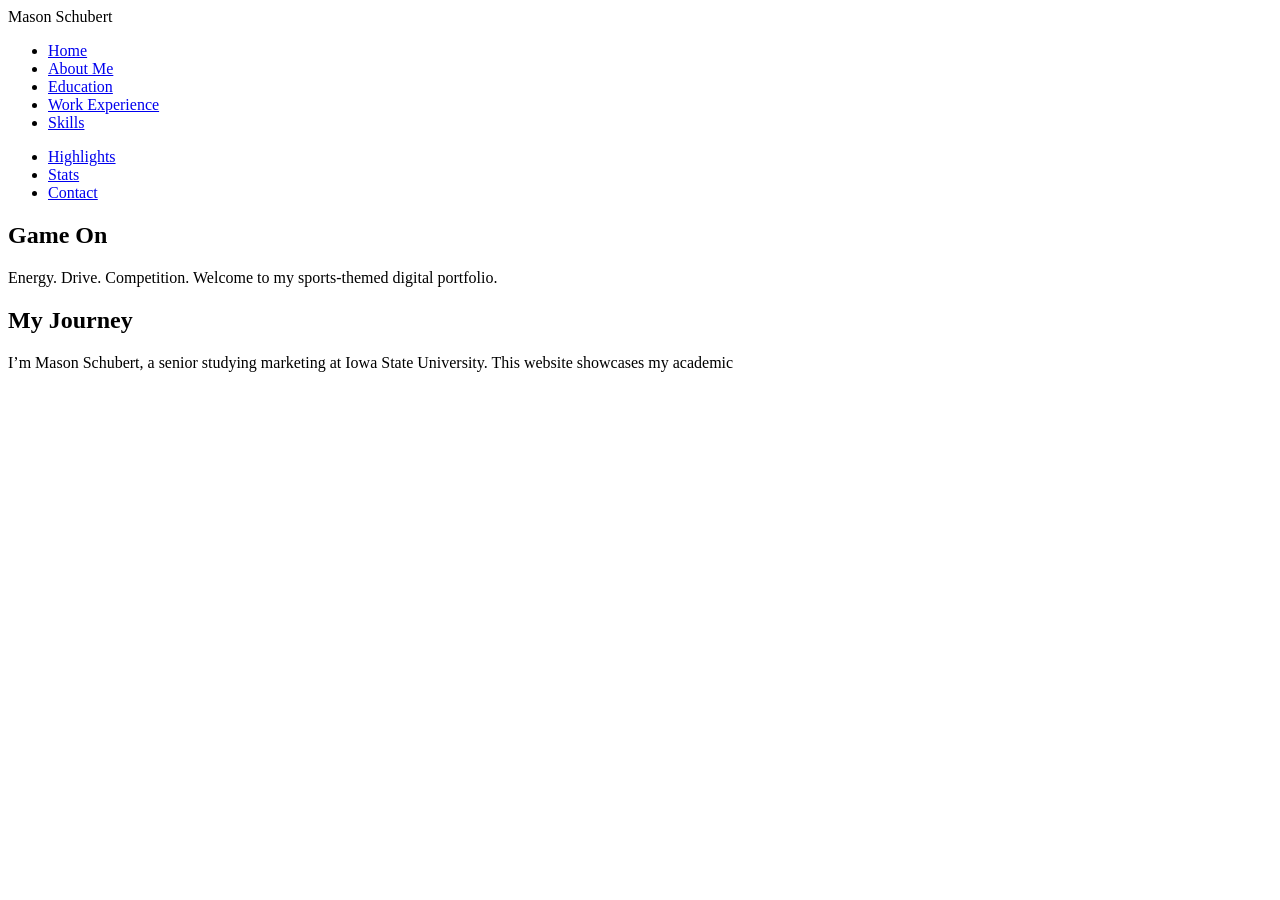
==== index.html @ ecafb30e "Refactor comments and clean up main content Updated comments for clarity and removed redundant secti" ====
<!DOCTYPE html>
<html lang="en">
<head>
  <meta charset="UTF-8" />
  <title>Mason Schubert | Homepage</title>
  <meta name="viewport" content="width=device-width, initial-scale=1.0" />
  <link rel="stylesheet" href="styles.css">
</head>

<body class="sports-theme">

  <!-- LOGO AREA -->
  <header class="logo-header">
    <div class="logo-text">Mason Schubert</div>
  </header>

  <!-- PRIMARY NAVIGATION -->
  <nav class="primary-nav">
    <ul>
      <li><a href="index.html">Home</a></li>
      <li><a href="about.html">About Me</a></li>
      <li><a href="education.html">Education</a></li>
      <li><a href="work.html">Work Experience</a></li>
      <li><a href="skills.html">Skills</a></li>
    </ul>
  </nav>

  <!-- SECONDARY NAVIGATION -->
  <nav class="secondary-nav">
    <ul>
      <li><a href="#">Highlights</a></li>
      <li><a href="#">Stats</a></li>
      <li><a href="#">Contact</a></li>
    </ul>
  </nav>

  <!-- HERO IMAGE -->
  <section class="hero-area">
    <div class="hero-overlay">
      <h1>Game On</h1>
      <p>Energy. Drive. Competition. Welcome to my sports‑themed digital portfolio.</p>
    </div>
  </section>

  <!-- MAIN PAGE LAYOUT -->
  <div class="page-layout">

    <!-- MAIN CONTENT -->
    <main class="main-content">
      <h2>My Journey</h2>

      <p>
        I’m Mason Schubert, a senior studying marketing at Iowa State University. This website
        showcases my academic
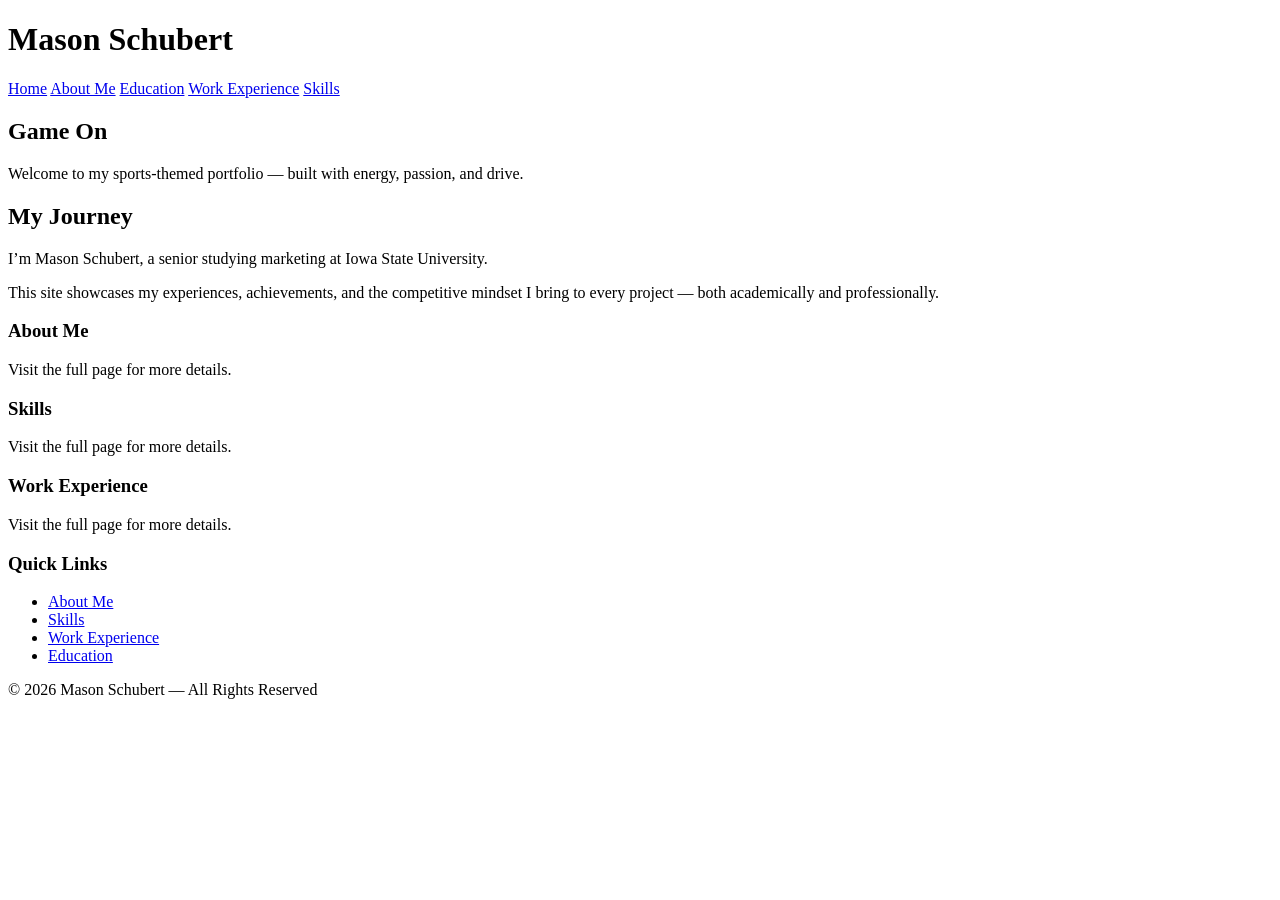
==== commit 1f41c6f0: "Refactor HTML structure and update content" ====
--- a/index.html
+++ b/index.html
@@ -9,46 +9,63 @@
 
 <body class="sports-theme">
 
-  <!-- LOGO AREA -->
+  <!-- HEADER -->
   <header class="logo-header">
-    <div class="logo-text">Mason Schubert</div>
+    <h1 class="logo-text">Mason Schubert</h1>
   </header>
 
-  <!-- PRIMARY NAVIGATION -->
+  <!-- NAVIGATION -->
   <nav class="primary-nav">
-    <ul>
-      <li><a href="index.html">Home</a></li>
-      <li><a href="about.html">About Me</a></li>
-      <li><a href="education.html">Education</a></li>
-      <li><a href="work.html">Work Experience</a></li>
-      <li><a href="skills.html">Skills</a></li>
-    </ul>
+    <a href="index.html">Home</a>
+    <a href="about.html">About Me</a>
+    <a href="education.html">Education</a>
+    <a href="work.html">Work Experience</a>
+    <a href="skills.html">Skills</a>
   </nav>
 
-  <!-- SECONDARY NAVIGATION -->
-  <nav class="secondary-nav">
-    <ul>
-      <li><a href="#">Highlights</a></li>
-      <li><a href="#">Stats</a></li>
-      <li><a href="#">Contact</a></li>
-    </ul>
-  </nav>
-
-  <!-- HERO IMAGE -->
+  <!-- HERO -->
   <section class="hero-area">
     <div class="hero-overlay">
-      <h1>Game On</h1>
-      <p>Energy. Drive. Competition. Welcome to my sports‑themed digital portfolio.</p>
+      <h2>Game On</h2>
+      <p>Welcome to my sports‑themed portfolio — built with energy, passion, and drive.</p>
     </div>
   </section>
 
-  <!-- MAIN PAGE LAYOUT -->
-  <div class="page-layout">
+  <!-- MAIN CONTENT -->
+  <main class="main-content">
+    <h2>My Journey</h2>
+    <p>I’m Mason Schubert, a senior studying marketing at Iowa State University.</p>
+    <p>This site showcases my experiences, achievements, and the competitive mindset I bring to every project — both academically and professionally.</p>
 
-    <!-- MAIN CONTENT -->
-    <main class="main-content">
-      <h2>My Journey</h2>
+    <h3>About Me</h3>
+    <p>Visit the full page for more details.</p>
 
-      <p>
-        I’m Mason Schubert, a senior studying marketing at Iowa State University. This website
-        showcases my academic
+    <h3>Skills</h3>
+    <p>Visit the full page for more details.</p>
+
+    <h3>Work Experience</h3>
+    <p>Visit the full page for more details.</p>
+  </main>
+
+  <!-- QUICK LINKS -->
+  <aside class="quick-links">
+    <h3>Quick Links</h3>
+    <ul>
+      <li><a href="about.html">About Me</a></li>
+      <li><a href="skills.html">Skills</a></li>
+      <li><a href="work.html">Work Experience</a></li>
+      <li><a href="education.html">Education</a></li>
+    </ul>
+  </aside>
+
+  <!-- FOOTER -->
+  <footer class="site-footer">
+    <p>&copy; <span id="year"></span> Mason Schubert — All Rights Reserved</p>
+  </footer>
+
+  <script>
+    document.getElementById("year").textContent = new Date().getFullYear();
+  </script>
+
+</body>
+</html>
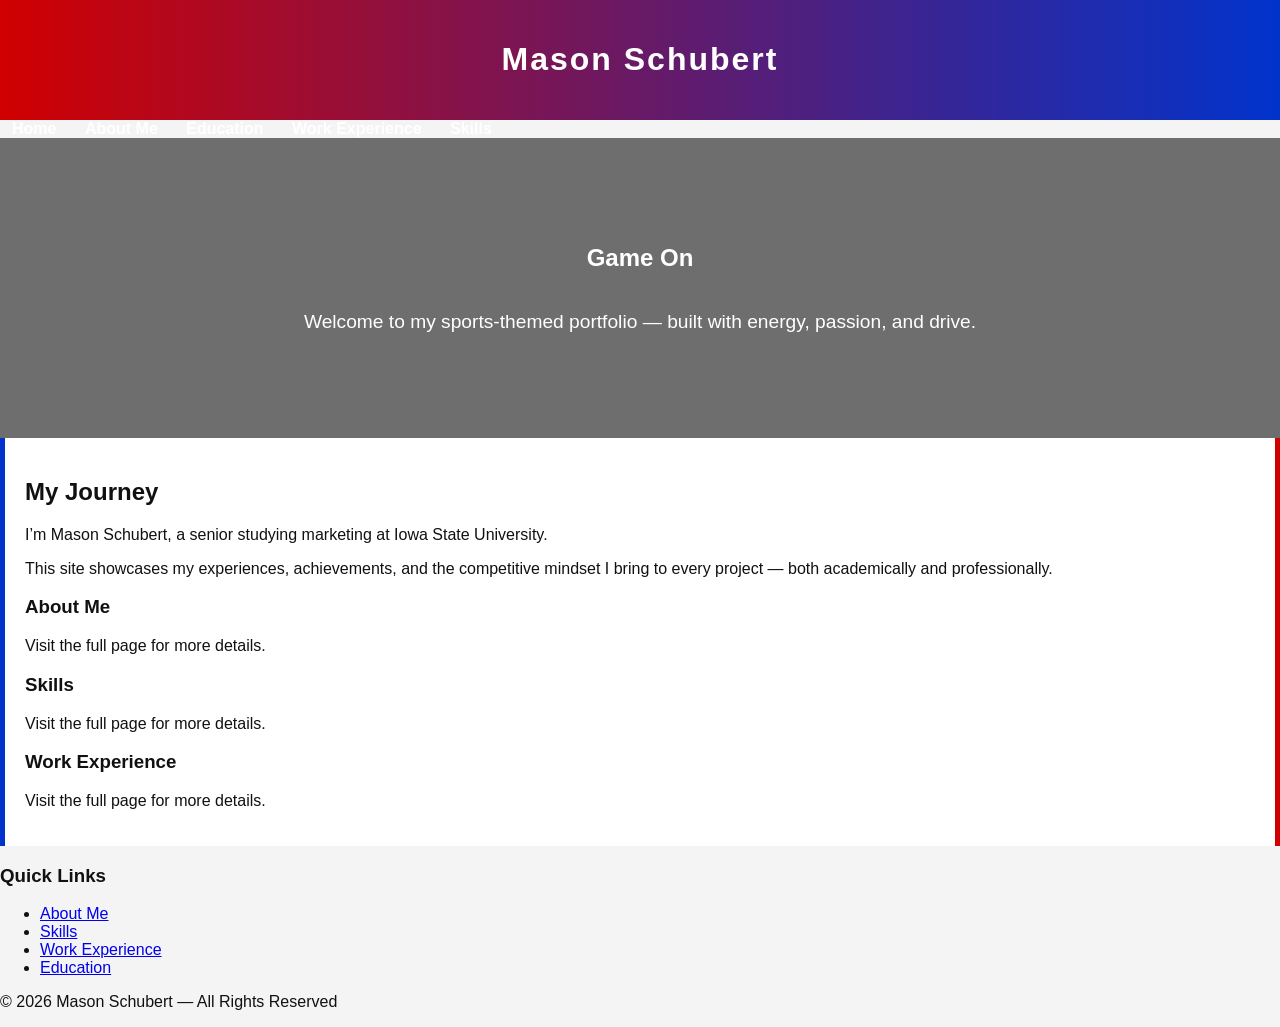
==== commit 8cafd8f1: "Rename stylesheet link from styles.css to style.css" ====
--- a/index.html
+++ b/index.html
@@ -4,7 +4,7 @@
   <meta charset="UTF-8" />
   <title>Mason Schubert | Homepage</title>
   <meta name="viewport" content="width=device-width, initial-scale=1.0" />
-  <link rel="stylesheet" href="styles.css">
+  <link rel="stylesheet" href="style.css">
 </head>
 
 <body class="sports-theme">
--- a/style.css
+++ b/style.css
@@ -0,0 +1,120 @@
+/* GLOBAL SPORTS THEME */
+body.sports-theme {
+  margin: 0;
+  font-family: Arial, sans-serif;
+  background: #f4f4f4;
+  color: #111;
+}
+
+/* LOGO */
+.logo-header {
+  background: linear-gradient(90deg, #d00000, #0033cc);
+  padding: 20px;
+  text-align: center;
+}
+
+.logo-text {
+  font-size: 2rem;
+  font-weight: bold;
+  color: white;
+  letter-spacing: 2px;
+}
+
+/* PRIMARY NAV */
+.primary-nav ul {
+  list-style: none;
+  margin: 0;
+  padding: 10px;
+  background: #0033cc;
+  display: flex;
+  justify-content: center;
+  gap: 30px;
+}
+
+.primary-nav a {
+  color: white;
+  text-decoration: none;
+  font-weight: bold;
+  padding: 8px 12px;
+}
+
+.primary-nav a:hover {
+  background: #d00000;
+  border-radius: 4px;
+}
+
+/* SECONDARY NAV */
+.secondary-nav ul {
+  list-style: none;
+  margin: 0;
+  padding: 8px;
+  background: #d00000;
+  display: flex;
+  justify-content: center;
+  gap: 20px;
+}
+
+.secondary-nav a {
+  color: white;
+  text-decoration: none;
+  font-weight: bold;
+}
+
+/* HERO AREA */
+.hero-area {
+  background: url('https://images.unsplash.com/photo-1521412644187-c49fa049e84d') center/cover no-repeat;
+  height: 300px;
+  position: relative;
+}
+
+.hero-overlay {
+  background: rgba(0, 0, 0, 0.55);
+  height: 100%;
+  color: white;
+  display: flex;
+  flex-direction: column;
+  justify-content: center;
+  text-align: center;
+}
+
+.hero-overlay h1 {
+  font-size: 3rem;
+  margin: 0;
+}
+
+.hero-overlay p {
+  font-size: 1.2rem;
+}
+
+/* PAGE LAYOUT */
+.page-layout {
+  display: flex;
+  padding: 20px;
+  gap: 20px;
+}
+
+/* MAIN CONTENT */
+.main-content {
+  flex: 3;
+  background: white;
+  padding: 20px;
+  border-left: 5px solid #0033cc;
+  border-right: 5px solid #d00000;
+}
+
+/* SECTION CARDS */
+.section-card {
+  background: #f8f8f8;
+  padding: 15px;
+  border-left: 5px solid #0033cc;
+  margin-bottom: 20px;
+}
+
+.section-btn {
+  display: inline-block;
+  margin-top: 10px;
+  padding: 8px 12px;
+  background: #0033cc;
+  color: white;
+  text-decoration: none;
+  border
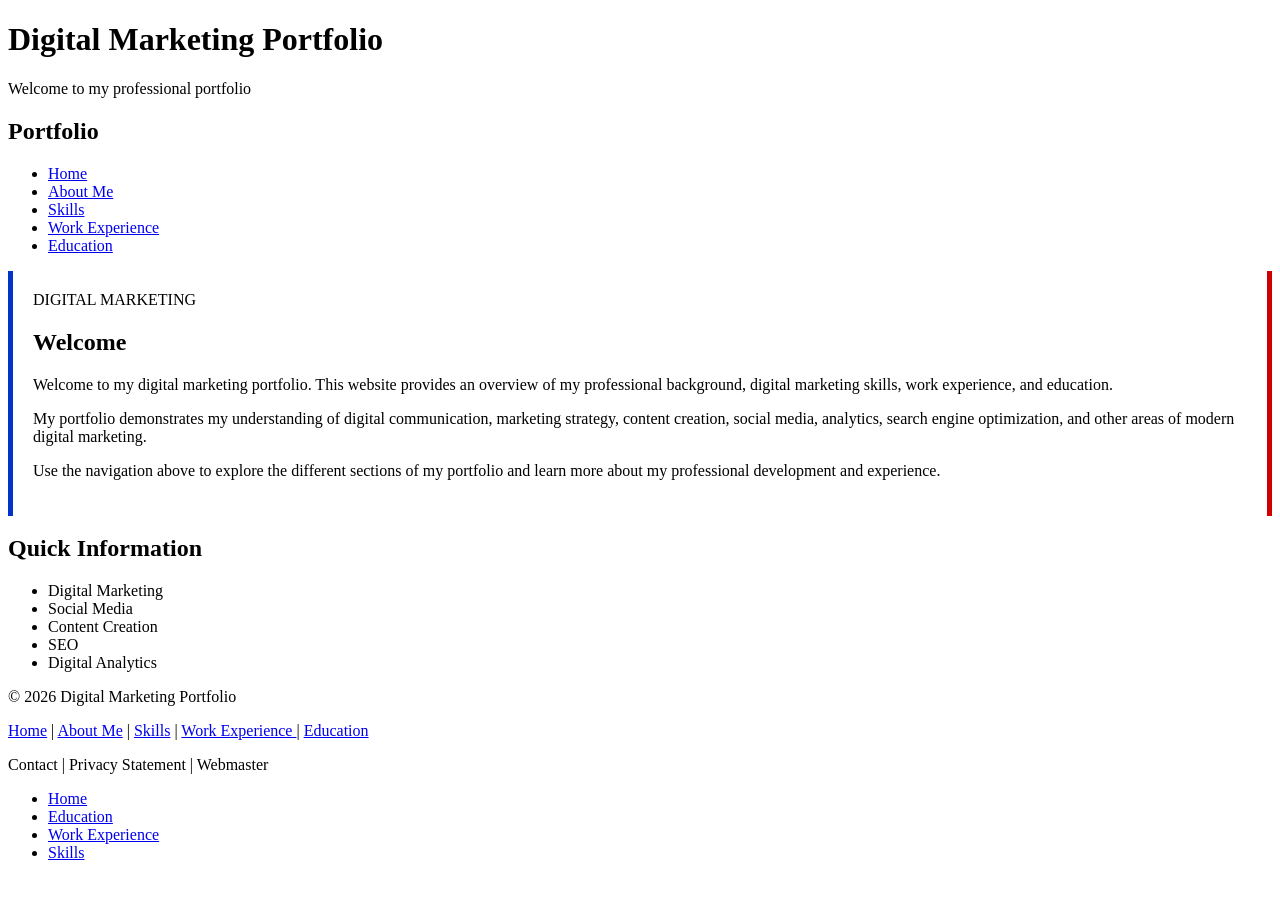
==== commit dbc74c0b: "Revise index.html for digital marketing portfolio" ====
--- a/index.html
+++ b/index.html
@@ -1,71 +1,212 @@
 <!DOCTYPE html>
 <html lang="en">
+
 <head>
-  <meta charset="UTF-8" />
-  <title>Mason Schubert | Homepage</title>
-  <meta name="viewport" content="width=device-width, initial-scale=1.0" />
-  <link rel="stylesheet" href="style.css">
+    <meta charset="UTF-8">
+
+    <meta
+        name="viewport"
+        content="width=device-width, initial-scale=1.0"
+    >
+
+    <title>Home | Digital Marketing Portfolio</title>
+
+    <link
+        rel="stylesheet"
+        href="style.css"
+    >
 </head>
 
-<body class="sports-theme">
-
-  <!-- HEADER -->
-  <header class="logo-header">
-    <h1 class="logo-text">Mason Schubert</h1>
-  </header>
-
-  <!-- NAVIGATION -->
-  <nav class="primary-nav">
-    <a href="index.html">Home</a>
-    <a href="about.html">About Me</a>
-    <a href="education.html">Education</a>
-    <a href="work.html">Work Experience</a>
-    <a href="skills.html">Skills</a>
-  </nav>
-
-  <!-- HERO -->
-  <section class="hero-area">
-    <div class="hero-overlay">
-      <h2>Game On</h2>
-      <p>Welcome to my sports‑themed portfolio — built with energy, passion, and drive.</p>
+<body>
+
+    <div class="site-shell">
+
+        <!-- ================= HEADER ================= -->
+
+        <header class="site-header">
+
+            <!-- Logo -->
+            <div class="logo-area">
+                <div
+                    class="digital-marketing-graphic"
+                    aria-label="Digital marketing graphic"
+                ></div>
+            </div>
+
+
+            <!-- Header information + navigation -->
+            <div class="header-main">
+
+                <div class="site-intro">
+
+                    <div>
+                        <h1>Digital Marketing Portfolio</h1>
+
+                        <p>
+                            Welcome to my professional portfolio
+                        </p>
+                    </div>
+
+                </div>
+
+
+                <!-- Navigation is generated by navigation.js -->
+                <nav
+                    class="primary-navigation"
+                    data-site-nav
+                    aria-label="Main navigation"
+                ></nav>
+
+            </div>
+
+        </header>
+
+
+        <!-- ================= PAGE CONTENT ================= -->
+
+        <div class="page-grid">
+
+
+            <!-- LEFT COLUMN -->
+
+            <aside class="side-navigation">
+
+                <h2>Portfolio</h2>
+
+                <ul>
+                    <li>
+                        <a href="index.html">Home</a>
+                    </li>
+
+                    <li>
+                        <a href="about.html">About Me</a>
+                    </li>
+
+                    <li>
+                        <a href="skills.html">Skills</a>
+                    </li>
+
+                    <li>
+                        <a href="work-experience.html">
+                            Work Experience
+                        </a>
+                    </li>
+
+                    <li>
+                        <a href="education.html">
+                            Education
+                        </a>
+                    </li>
+                </ul>
+
+            </aside>
+
+
+            <!-- ================= MAIN CONTENT ================= -->
+
+            <main class="main-content">
+
+                <!-- Hero image area -->
+
+                <section class="hero-image">
+
+                    <span>
+                        DIGITAL MARKETING
+                    </span>
+
+                </section>
+
+
+                <!-- Main content -->
+
+                <section class="content-section">
+
+                    <h2>Welcome</h2>
+
+                    <p>
+                        Welcome to my digital marketing portfolio.
+                        This website provides an overview of my
+                        professional background, digital marketing
+                        skills, work experience, and education.
+                    </p>
+
+                    <p>
+                        My portfolio demonstrates my understanding
+                        of digital communication, marketing strategy,
+                        content creation, social media, analytics,
+                        search engine optimization, and other areas
+                        of modern digital marketing.
+                    </p>
+
+                    <p>
+                        Use the navigation above to explore the
+                        different sections of my portfolio and learn
+                        more about my professional development and
+                        experience.
+                    </p>
+
+                </section>
+
+            </main>
+
+
+            <!-- ================= RIGHT COLUMN ================= -->
+
+            <aside class="sticky-content">
+
+                <div class="sticky-card">
+
+                    <h2>Quick Information</h2>
+
+                    <ul>
+                        <li>Digital Marketing</li>
+                        <li>Social Media</li>
+                        <li>Content Creation</li>
+                        <li>SEO</li>
+                        <li>Digital Analytics</li>
+                    </ul>
+
+                </div>
+
+            </aside>
+
+        </div>
+
+
+        <!-- ================= FOOTER ================= -->
+
+        <footer class="site-footer">
+
+            <p>
+                &copy; 2026 Digital Marketing Portfolio
+            </p>
+
+            <p>
+                <a href="index.html">Home</a> |
+                <a href="about.html">About Me</a> |
+                <a href="skills.html">Skills</a> |
+                <a href="work-experience.html">
+                    Work Experience
+                </a> |
+                <a href="education.html">
+                    Education
+                </a>
+            </p>
+
+            <p>
+                Contact |
+                Privacy Statement |
+                Webmaster
+            </p>
+
+        </footer>
+
     </div>
-  </section>
-
-  <!-- MAIN CONTENT -->
-  <main class="main-content">
-    <h2>My Journey</h2>
-    <p>I’m Mason Schubert, a senior studying marketing at Iowa State University.</p>
-    <p>This site showcases my experiences, achievements, and the competitive mindset I bring to every project — both academically and professionally.</p>
-
-    <h3>About Me</h3>
-    <p>Visit the full page for more details.</p>
-
-    <h3>Skills</h3>
-    <p>Visit the full page for more details.</p>
-
-    <h3>Work Experience</h3>
-    <p>Visit the full page for more details.</p>
-  </main>
-
-  <!-- QUICK LINKS -->
-  <aside class="quick-links">
-    <h3>Quick Links</h3>
-    <ul>
-      <li><a href="about.html">About Me</a></li>
-      <li><a href="skills.html">Skills</a></li>
-      <li><a href="work.html">Work Experience</a></li>
-      <li><a href="education.html">Education</a></li>
-    </ul>
-  </aside>
-
-  <!-- FOOTER -->
-  <footer class="site-footer">
-    <p>&copy; <span id="year"></span> Mason Schubert — All Rights Reserved</p>
-  </footer>
-
-  <script>
-    document.getElementById("year").textContent = new Date().getFullYear();
-  </script>
+
+
+    <!-- Shared navigation JavaScript -->
+    <script src="navigation.js"></script>
 
 </body>
+
 </html>
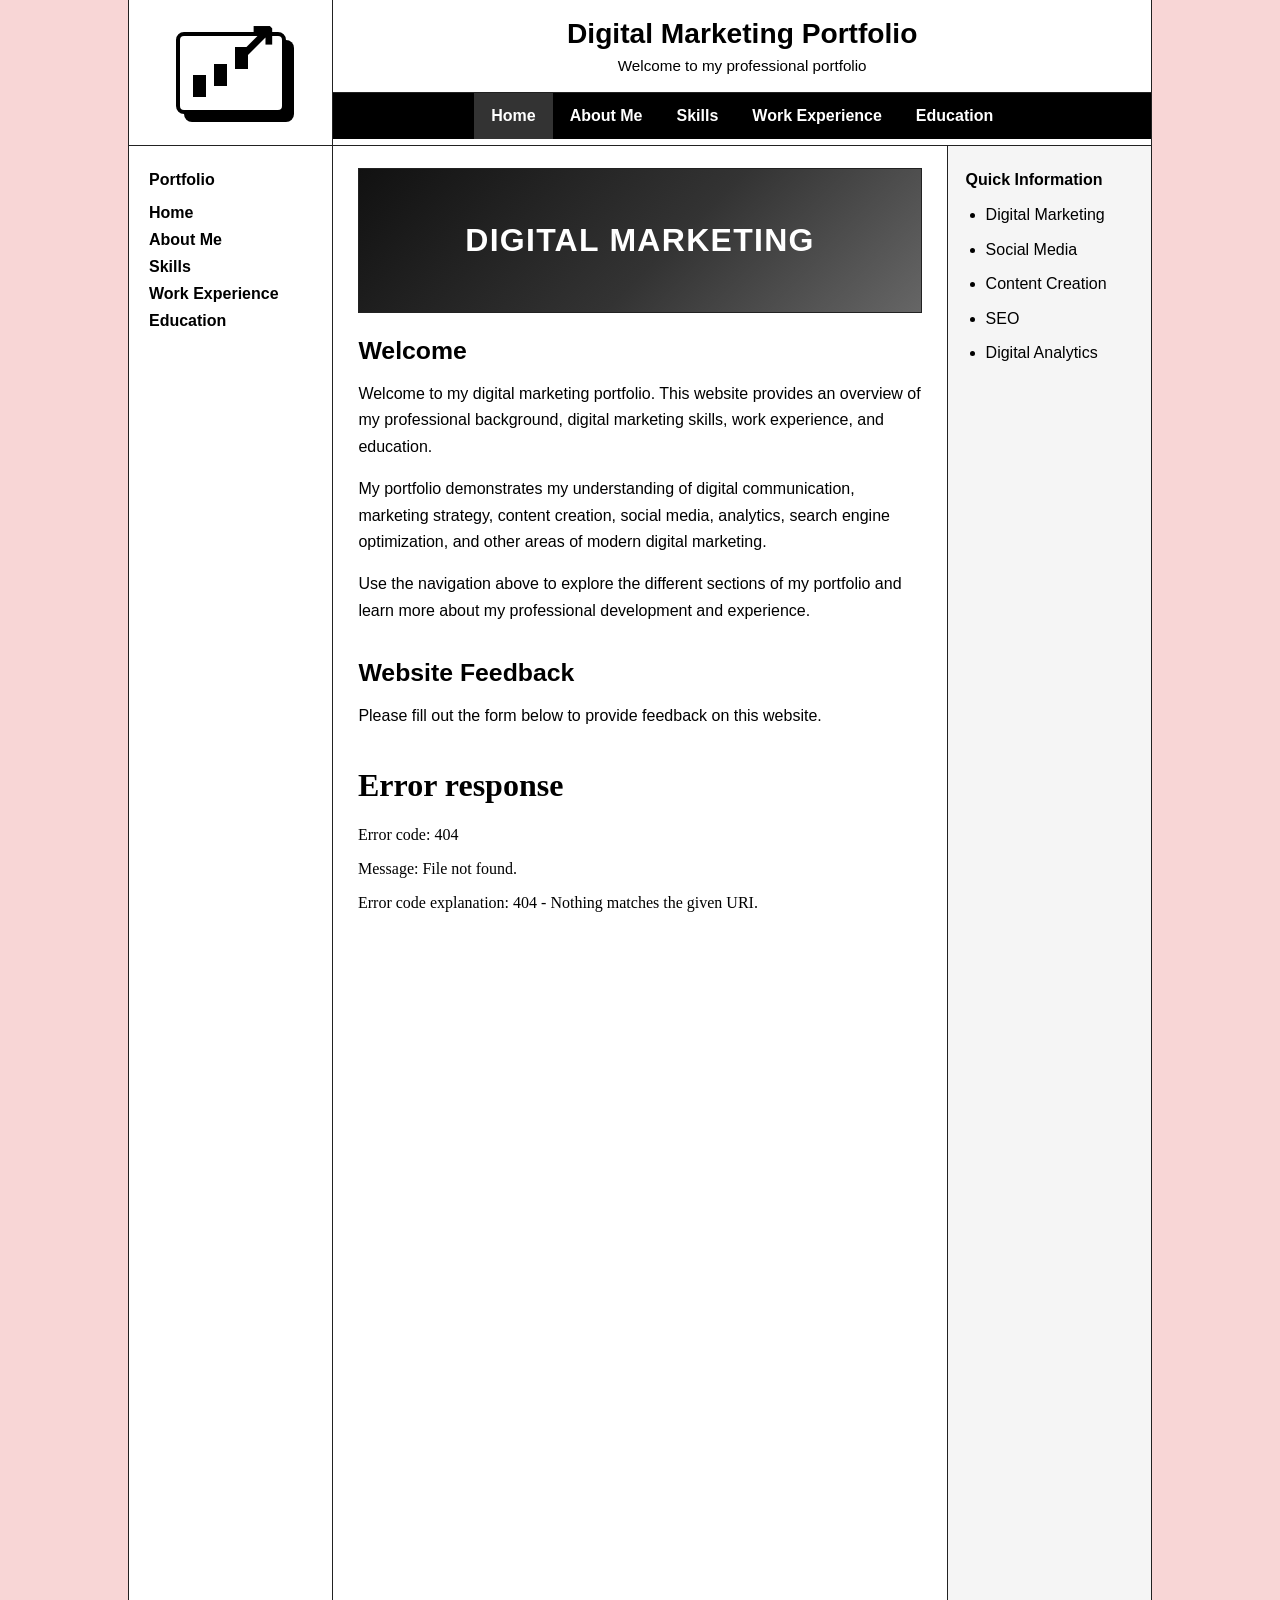
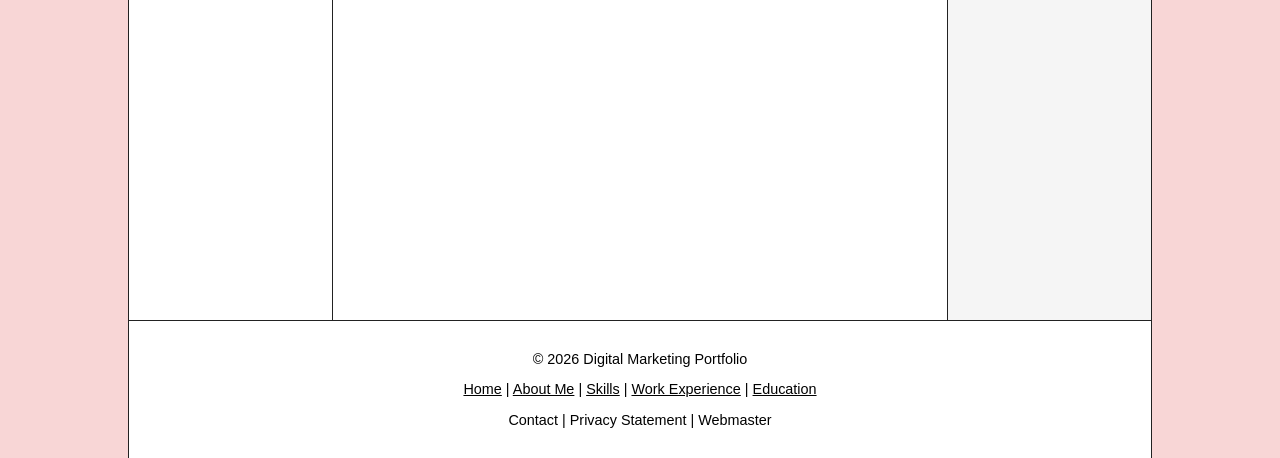
==== commit 8cc106c7: "Refactor HTML for improved readability" ====
--- a/index.html
+++ b/index.html
@@ -4,17 +4,12 @@
 <head>
     <meta charset="UTF-8">
 
-    <meta
-        name="viewport"
-        content="width=device-width, initial-scale=1.0"
-    >
+    <meta name="viewport"
+        content="width=device-width, initial-scale=1.0">
 
     <title>Home | Digital Marketing Portfolio</title>
 
-    <link
-        rel="stylesheet"
-        href="style.css"
-    >
+    <link rel="stylesheet" href="style.css">
 </head>
 
 <body>
@@ -27,35 +22,24 @@
 
             <!-- Logo -->
             <div class="logo-area">
-                <div
-                    class="digital-marketing-graphic"
-                    aria-label="Digital marketing graphic"
-                ></div>
+                <div class="digital-marketing-graphic"
+                    aria-label="Digital marketing graphic"></div>
             </div>
-
 
             <!-- Header information + navigation -->
             <div class="header-main">
 
                 <div class="site-intro">
-
                     <div>
                         <h1>Digital Marketing Portfolio</h1>
-
-                        <p>
-                            Welcome to my professional portfolio
-                        </p>
+                        <p>Welcome to my professional portfolio</p>
                     </div>
-
                 </div>
 
-
-                <!-- Navigation is generated by navigation.js -->
-                <nav
-                    class="primary-navigation"
+                <!-- Navigation generated by navigation.js -->
+                <nav class="primary-navigation"
                     data-site-nav
-                    aria-label="Main navigation"
-                ></nav>
+                    aria-label="Main navigation"></nav>
 
             </div>
 
@@ -66,37 +50,17 @@
 
         <div class="page-grid">
 
-
             <!-- LEFT COLUMN -->
-
             <aside class="side-navigation">
 
                 <h2>Portfolio</h2>
 
                 <ul>
-                    <li>
-                        <a href="index.html">Home</a>
-                    </li>
-
-                    <li>
-                        <a href="about.html">About Me</a>
-                    </li>
-
-                    <li>
-                        <a href="skills.html">Skills</a>
-                    </li>
-
-                    <li>
-                        <a href="work-experience.html">
-                            Work Experience
-                        </a>
-                    </li>
-
-                    <li>
-                        <a href="education.html">
-                            Education
-                        </a>
-                    </li>
+                    <li><a href="index.html">Home</a></li>
+                    <li><a href="about.html">About Me</a></li>
+                    <li><a href="skills.html">Skills</a></li>
+                    <li><a href="work-experience.html">Work Experience</a></li>
+                    <li><a href="education.html">Education</a></li>
                 </ul>
 
             </aside>
@@ -107,18 +71,11 @@
             <main class="main-content">
 
                 <!-- Hero image area -->
-
                 <section class="hero-image">
-
-                    <span>
-                        DIGITAL MARKETING
-                    </span>
-
+                    <span>DIGITAL MARKETING</span>
                 </section>
 
-
                 <!-- Main content -->
-
                 <section class="content-section">
 
                     <h2>Welcome</h2>
@@ -144,6 +101,27 @@
                         more about my professional development and
                         experience.
                     </p>
+
+                </section>
+
+
+                <!-- ================= GOOGLE FORM EMBED ================= -->
+
+                <section class="content-section">
+
+                    <h2>Website Feedback</h2>
+                    <p>Please fill out the form below to provide feedback on this website.</p>
+
+                    <div class="form-container">
+                        <iframe 
+                            src="YOUR_GOOGLE_FORM_EMBED_URL"
+                            width="100%"
+                            height="1100"
+                            frameborder="0"
+                            marginheight="0"
+                            marginwidth="0">
+                        </iframe>
+                    </div>
 
                 </section>
 
@@ -177,20 +155,14 @@
 
         <footer class="site-footer">
 
-            <p>
-                &copy; 2026 Digital Marketing Portfolio
-            </p>
+            <p>&copy; 2026 Digital Marketing Portfolio</p>
 
             <p>
                 <a href="index.html">Home</a> |
                 <a href="about.html">About Me</a> |
                 <a href="skills.html">Skills</a> |
-                <a href="work-experience.html">
-                    Work Experience
-                </a> |
-                <a href="education.html">
-                    Education
-                </a>
+                <a href="work-experience.html">Work Experience</a> |
+                <a href="education.html">Education</a>
             </p>
 
             <p>
@@ -203,7 +175,6 @@
 
     </div>
 
-
     <!-- Shared navigation JavaScript -->
     <script src="navigation.js"></script>
 
--- a/style.css
+++ b/style.css
@@ -1,120 +1,494 @@
-/* GLOBAL SPORTS THEME */
-body.sports-theme {
-  margin: 0;
-  font-family: Arial, sans-serif;
-  background: #f4f4f4;
-  color: #111;
-}
-
-/* LOGO */
-.logo-header {
-  background: linear-gradient(90deg, #d00000, #0033cc);
-  padding: 20px;
-  text-align: center;
-}
-
-.logo-text {
-  font-size: 2rem;
-  font-weight: bold;
-  color: white;
-  letter-spacing: 2px;
-}
-
-/* PRIMARY NAV */
-.primary-nav ul {
-  list-style: none;
-  margin: 0;
-  padding: 10px;
-  background: #0033cc;
-  display: flex;
-  justify-content: center;
-  gap: 30px;
-}
-
-.primary-nav a {
-  color: white;
-  text-decoration: none;
-  font-weight: bold;
-  padding: 8px 12px;
-}
-
-.primary-nav a:hover {
-  background: #d00000;
-  border-radius: 4px;
-}
-
-/* SECONDARY NAV */
-.secondary-nav ul {
-  list-style: none;
-  margin: 0;
-  padding: 8px;
-  background: #d00000;
-  display: flex;
-  justify-content: center;
-  gap: 20px;
-}
-
-.secondary-nav a {
-  color: white;
-  text-decoration: none;
-  font-weight: bold;
-}
-
-/* HERO AREA */
-.hero-area {
-  background: url('https://images.unsplash.com/photo-1521412644187-c49fa049e84d') center/cover no-repeat;
-  height: 300px;
-  position: relative;
-}
-
-.hero-overlay {
-  background: rgba(0, 0, 0, 0.55);
-  height: 100%;
-  color: white;
-  display: flex;
-  flex-direction: column;
-  justify-content: center;
-  text-align: center;
-}
-
-.hero-overlay h1 {
-  font-size: 3rem;
-  margin: 0;
-}
-
-.hero-overlay p {
-  font-size: 1.2rem;
-}
-
-/* PAGE LAYOUT */
-.page-layout {
-  display: flex;
-  padding: 20px;
-  gap: 20px;
-}
-
-/* MAIN CONTENT */
+/* =========================================================
+   style.css
+   Digital Marketing Portfolio
+   ========================================================= */
+
+:root {
+    --light-red: #f8d6d6;
+    --black: #000000;
+    --white: #ffffff;
+    --border: #222222;
+    --light-grey: #f5f5f5;
+}
+
+/* ---------- Basic reset ---------- */
+
+* {
+    box-sizing: border-box;
+}
+
+html {
+    scroll-behavior: smooth;
+}
+
+body {
+    margin: 0;
+    min-height: 100vh;
+
+    background-color: var(--light-red);
+    color: var(--black);
+
+    font-family: Arial, Helvetica, sans-serif;
+}
+
+/* =========================================================
+   MAIN WEBSITE AREA
+
+   10% is left empty on both sides.
+   Therefore the website itself is 80% wide.
+   ========================================================= */
+
+.site-shell {
+    width: 80%;
+    margin: 0 auto;
+
+    min-height: 100vh;
+
+    background-color: var(--white);
+
+    border-left: 1px solid var(--border);
+    border-right: 1px solid var(--border);
+}
+
+
+/* =========================================================
+   HEADER
+   ========================================================= */
+
+.site-header {
+    display: grid;
+    grid-template-columns: 20% 80%;
+
+    border-bottom: 1px solid var(--border);
+}
+
+
+/* ---------- Logo ---------- */
+
+.logo-area {
+    min-height: 145px;
+
+    display: flex;
+    align-items: center;
+    justify-content: center;
+
+    padding: 20px;
+
+    border-right: 1px solid var(--border);
+}
+
+
+/*
+   CSS digital-marketing graphic.
+
+   It represents:
+   - computer/screen
+   - analytics bars
+   - growth arrow
+*/
+
+.digital-marketing-graphic {
+    position: relative;
+
+    width: 110px;
+    height: 82px;
+
+    border: 4px solid var(--black);
+    border-radius: 8px;
+
+    background: var(--white);
+
+    box-shadow: 8px 8px 0 var(--black);
+}
+
+
+/* Analytics bars */
+
+.digital-marketing-graphic::before {
+    content: "";
+
+    position: absolute;
+
+    left: 13px;
+    bottom: 13px;
+
+    width: 13px;
+    height: 22px;
+
+    background: var(--black);
+
+    box-shadow:
+        21px -11px 0 var(--black),
+        42px -28px 0 var(--black);
+}
+
+
+/* Growth arrow */
+
+.digital-marketing-graphic::after {
+    content: "↗";
+
+    position: absolute;
+
+    right: 5px;
+    top: -22px;
+
+    font-size: 54px;
+    line-height: 1;
+
+    font-weight: 900;
+}
+
+
+/* =========================================================
+   HEADER INFORMATION
+   ========================================================= */
+
+.header-main {
+    display: flex;
+    flex-direction: column;
+
+    min-width: 0;
+}
+
+.site-intro {
+    min-height: 80px;
+
+    display: flex;
+    flex-direction: column;
+    align-items: center;
+    justify-content: center;
+
+    padding: 18px 28px;
+
+    text-align: center;
+
+    border-bottom: 1px solid var(--border);
+}
+
+.site-intro h1 {
+    margin: 0;
+
+    font-size: clamp(1.3rem, 2.2vw, 2rem);
+}
+
+.site-intro p {
+    margin: 7px 0 0;
+
+    font-size: 0.95rem;
+}
+
+
+/* =========================================================
+   COMBINED PRIMARY + SECONDARY NAVIGATION
+
+   There are NO lines separating the navigation sections.
+   Everything is one continuous black navigation bar.
+   ========================================================= */
+
+.primary-navigation {
+    background-color: var(--black);
+}
+
+.primary-navigation ul {
+    display: flex;
+    align-items: stretch;
+    justify-content: center;
+    flex-wrap: wrap;
+
+    margin: 0;
+    padding: 0;
+
+    list-style: none;
+}
+
+.primary-navigation li {
+    margin: 0;
+    padding: 0;
+}
+
+.primary-navigation a {
+    display: block;
+
+    padding: 14px 17px;
+
+    color: var(--white);
+    background-color: var(--black);
+
+    text-decoration: none;
+
+    font-weight: 700;
+
+    transition:
+        background-color 0.2s ease,
+        color 0.2s ease;
+}
+
+.primary-navigation a:hover,
+.primary-navigation a:focus-visible,
+.primary-navigation a[aria-current="page"] {
+    background-color: #333333;
+    color: var(--white);
+
+    outline: none;
+}
+
+
+/* =========================================================
+   MAIN WIREFRAME
+
+   LEFT       | CENTER             | RIGHT
+   20%        | 60%                | 20%
+   ========================================================= */
+
+.page-grid {
+    display: grid;
+
+    grid-template-columns: 20% 60% 20%;
+
+    min-height: 600px;
+}
+
+
+/* =========================================================
+   LEFT COLUMN
+   ========================================================= */
+
+.side-navigation {
+    padding: 25px 20px;
+
+    border-right: 1px solid var(--border);
+
+    background-color: var(--white);
+}
+
+.side-navigation h2,
+.sticky-content h2 {
+    margin: 0 0 15px;
+
+    font-size: 1rem;
+}
+
+.side-navigation ul {
+    margin: 0;
+    padding: 0;
+
+    list-style: none;
+}
+
+.side-navigation li + li {
+    margin-top: 9px;
+}
+
+.side-navigation a {
+    color: var(--black);
+
+    text-decoration: none;
+
+    font-weight: 600;
+}
+
+.side-navigation a:hover,
+.side-navigation a:focus-visible {
+    text-decoration: underline;
+}
+
+
+/* =========================================================
+   MAIN CONTENT
+   ========================================================= */
+
 .main-content {
-  flex: 3;
-  background: white;
-  padding: 20px;
-  border-left: 5px solid #0033cc;
-  border-right: 5px solid #d00000;
-}
-
-/* SECTION CARDS */
-.section-card {
-  background: #f8f8f8;
-  padding: 15px;
-  border-left: 5px solid #0033cc;
-  margin-bottom: 20px;
-}
-
-.section-btn {
-  display: inline-block;
-  margin-top: 10px;
-  padding: 8px 12px;
-  background: #0033cc;
-  color: white;
-  text-decoration: none;
-  border
+    min-width: 0;
+
+    padding: 22px 25px 35px;
+}
+
+
+/* ---------- Hero image ---------- */
+
+.hero-image {
+    min-height: 145px;
+
+    display: flex;
+    align-items: center;
+    justify-content: center;
+
+    margin-bottom: 24px;
+
+    border: 1px solid var(--border);
+
+    background:
+        linear-gradient(
+            135deg,
+            #111111 0%,
+            #333333 55%,
+            #666666 100%
+        );
+
+    color: var(--white);
+
+    text-align: center;
+
+    overflow: hidden;
+}
+
+.hero-image span {
+    padding: 20px;
+
+    font-size: clamp(1.2rem, 3vw, 2rem);
+
+    font-weight: 800;
+
+    letter-spacing: 0.04em;
+}
+
+
+/* ---------- Content ---------- */
+
+.main-content h2 {
+    margin: 0 0 12px;
+
+    font-size: 1.55rem;
+}
+
+.main-content p {
+    max-width: 70ch;
+
+    line-height: 1.65;
+}
+
+.content-section {
+    margin-bottom: 35px;
+
+    scroll-margin-top: 20px;
+}
+
+
+/* =========================================================
+   RIGHT STICKY CONTENT
+   ========================================================= */
+
+.sticky-content {
+    padding: 25px 18px;
+
+    border-left: 1px solid var(--border);
+
+    background-color: var(--light-grey);
+}
+
+.sticky-content ul {
+    margin: 0;
+    padding-left: 20px;
+}
+
+.sticky-content li {
+    margin-bottom: 13px;
+
+    line-height: 1.35;
+}
+
+.sticky-card {
+    position: sticky;
+    top: 18px;
+}
+
+
+/* =========================================================
+   FOOTER
+   ========================================================= */
+
+.site-footer {
+    padding: 16px 22px;
+
+    border-top: 1px solid var(--border);
+
+    background-color: var(--white);
+
+    font-size: 0.9rem;
+
+    text-align: center;
+}
+
+.site-footer a {
+    color: var(--black);
+}
+
+
+/* =========================================================
+   RESPONSIVE DESIGN
+   ========================================================= */
+
+@media (max-width: 800px) {
+
+    /*
+       Reduce the outside margin slightly on smaller screens
+       so there is more usable space.
+    */
+
+    .site-shell {
+        width: 90%;
+    }
+
+    .site-header {
+        grid-template-columns: 1fr;
+    }
+
+    .logo-area {
+        min-height: 125px;
+
+        border-right: 0;
+        border-bottom: 1px solid var(--border);
+    }
+
+
+    /* Navigation */
+
+    .primary-navigation ul {
+        justify-content: stretch;
+    }
+
+    .primary-navigation li {
+        flex: 1 1 33.333%;
+    }
+
+    .primary-navigation a {
+        padding: 12px 8px;
+
+        text-align: center;
+
+        font-size: 0.9rem;
+    }
+
+
+    /* Stack the three-column layout */
+
+    .page-grid {
+        grid-template-columns: 1fr;
+    }
+
+    .side-navigation,
+    .sticky-content {
+        border: 0;
+
+        border-bottom: 1px solid var(--border);
+    }
+
+
+    /* Left navigation becomes horizontal */
+
+    .side-navigation ul {
+        display: flex;
+
+        flex-wrap: wrap;
+
+        gap: 8px 18px;
+    }
+
+
+    /* Disable sticky behavior on mobile */
+
+    .sticky-card {
+        position: static;
+    }
+}
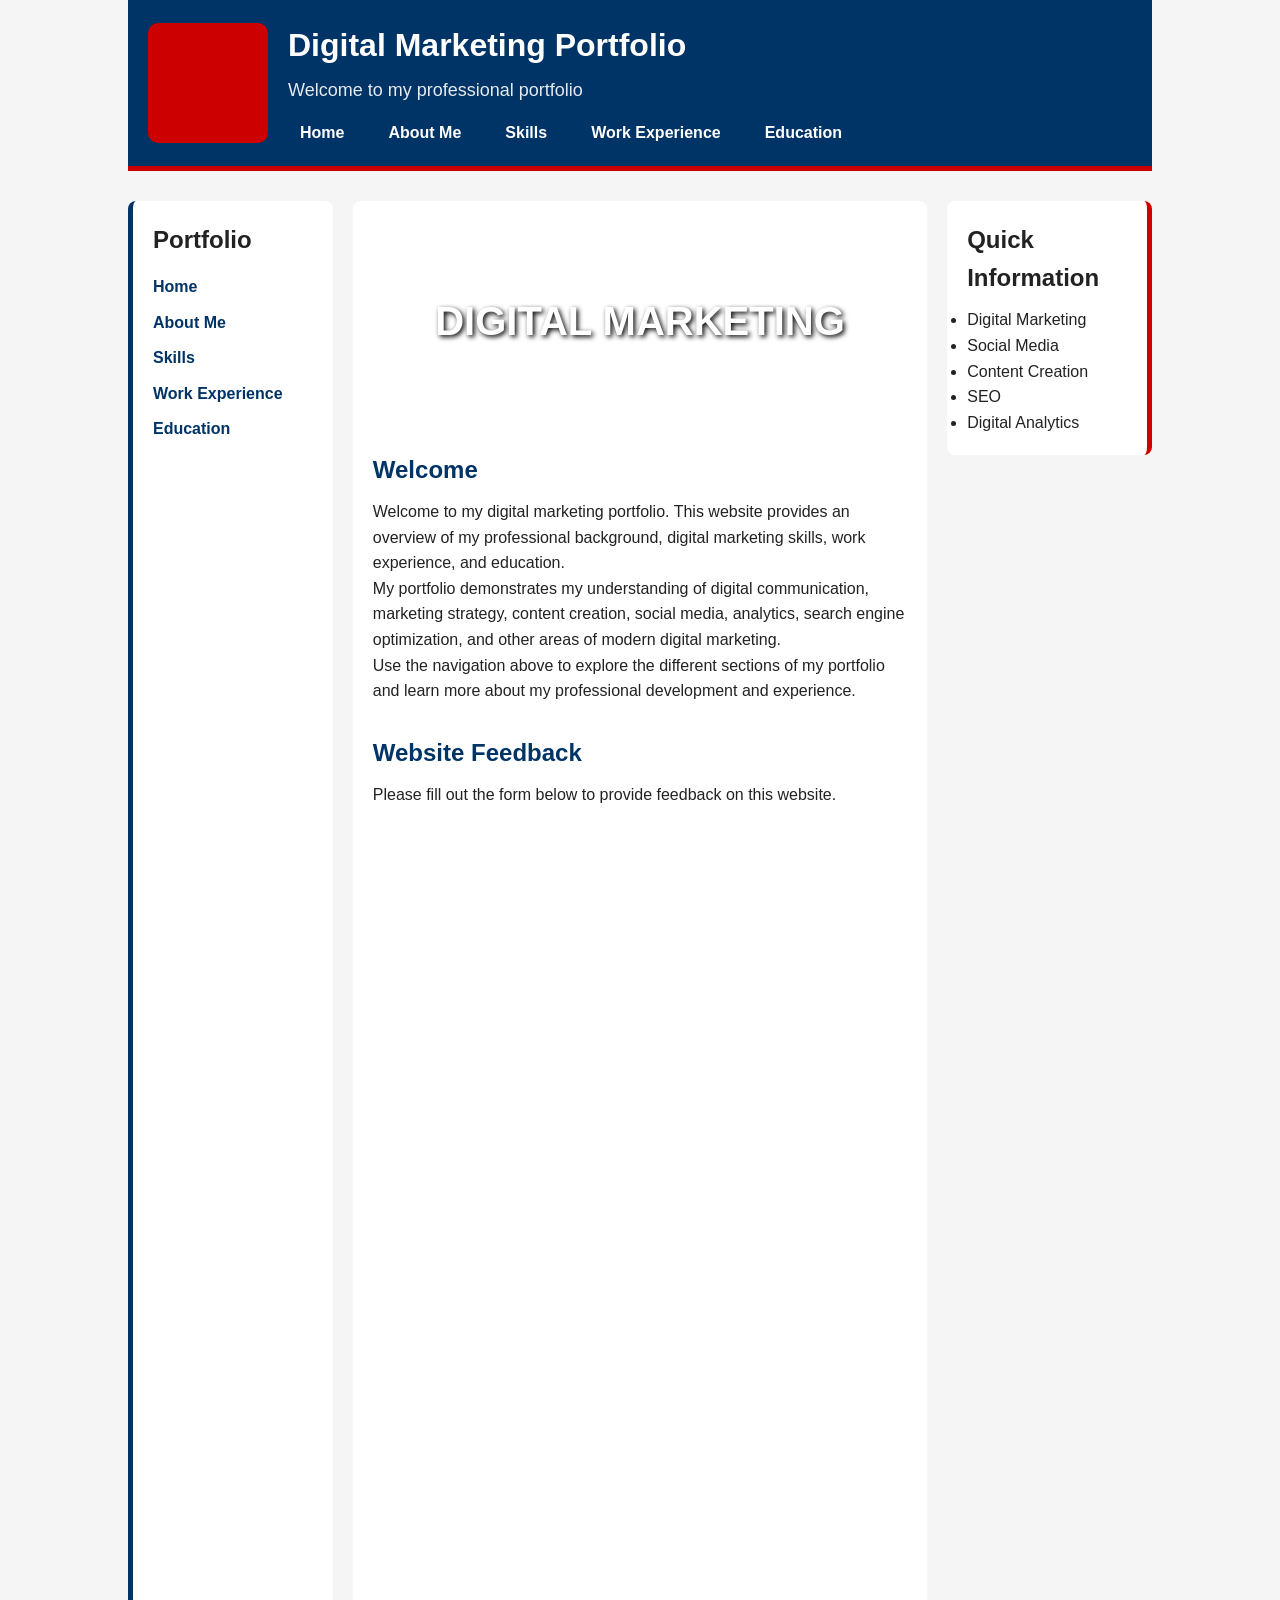
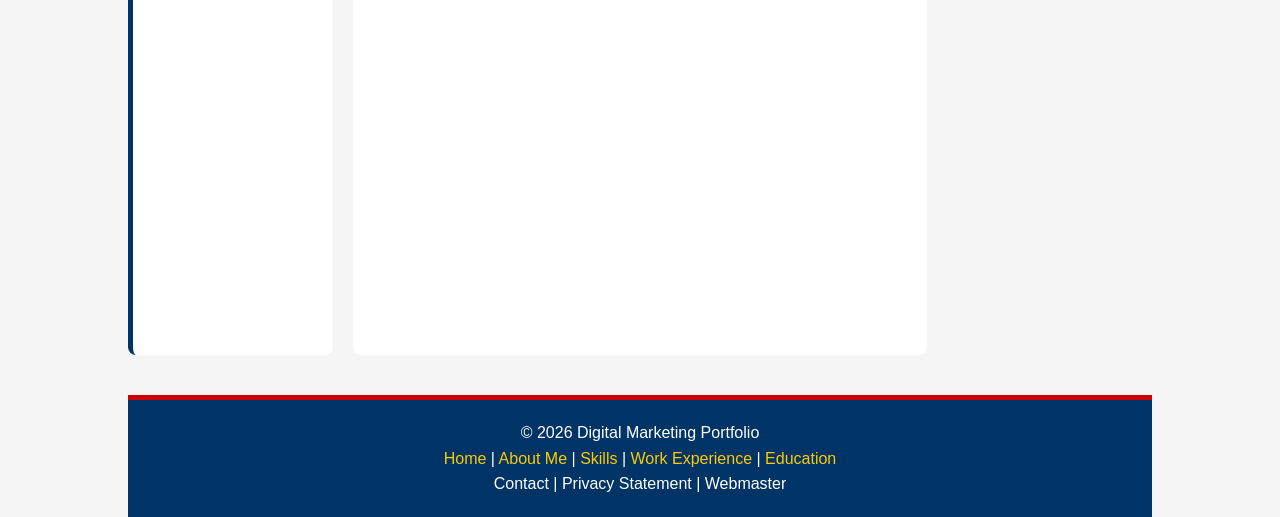
==== commit 1c5667f2: "Refactor index.html for cleaner structure" ====
--- a/index.html
+++ b/index.html
@@ -3,12 +3,8 @@
 
 <head>
     <meta charset="UTF-8">
-
-    <meta name="viewport"
-        content="width=device-width, initial-scale=1.0">
-
+    <meta name="viewport" content="width=device-width, initial-scale=1.0">
     <title>Home | Digital Marketing Portfolio</title>
-
     <link rel="stylesheet" href="style.css">
 </head>
 
@@ -20,15 +16,11 @@
 
         <header class="site-header">
 
-            <!-- Logo -->
             <div class="logo-area">
-                <div class="digital-marketing-graphic"
-                    aria-label="Digital marketing graphic"></div>
+                <div class="digital-marketing-graphic" aria-label="Digital marketing graphic"></div>
             </div>
 
-            <!-- Header information + navigation -->
             <div class="header-main">
-
                 <div class="site-intro">
                     <div>
                         <h1>Digital Marketing Portfolio</h1>
@@ -36,11 +28,7 @@
                     </div>
                 </div>
 
-                <!-- Navigation generated by navigation.js -->
-                <nav class="primary-navigation"
-                    data-site-nav
-                    aria-label="Main navigation"></nav>
-
+                <nav class="primary-navigation" data-site-nav aria-label="Main navigation"></nav>
             </div>
 
         </header>
@@ -52,9 +40,7 @@
 
             <!-- LEFT COLUMN -->
             <aside class="side-navigation">
-
                 <h2>Portfolio</h2>
-
                 <ul>
                     <li><a href="index.html">Home</a></li>
                     <li><a href="about.html">About Me</a></li>
@@ -62,7 +48,6 @@
                     <li><a href="work-experience.html">Work Experience</a></li>
                     <li><a href="education.html">Education</a></li>
                 </ul>
-
             </aside>
 
 
@@ -70,14 +55,11 @@
 
             <main class="main-content">
 
-                <!-- Hero image area -->
                 <section class="hero-image">
                     <span>DIGITAL MARKETING</span>
                 </section>
 
-                <!-- Main content -->
                 <section class="content-section">
-
                     <h2>Welcome</h2>
 
                     <p>
@@ -101,20 +83,18 @@
                         more about my professional development and
                         experience.
                     </p>
-
                 </section>
 
 
                 <!-- ================= GOOGLE FORM EMBED ================= -->
 
                 <section class="content-section">
-
                     <h2>Website Feedback</h2>
                     <p>Please fill out the form below to provide feedback on this website.</p>
 
                     <div class="form-container">
                         <iframe 
-                            src="YOUR_GOOGLE_FORM_EMBED_URL"
+                            src="https://docs.google.com/forms/d/e/1FAIpQLSdtgat9LaPIWrnsHvBKAi7rjDII00cyP0cJIlGPL8kX3SUU6A/viewform?embedded=true"
                             width="100%"
                             height="1100"
                             frameborder="0"
@@ -122,7 +102,6 @@
                             marginwidth="0">
                         </iframe>
                     </div>
-
                 </section>
 
             </main>
@@ -131,11 +110,8 @@
             <!-- ================= RIGHT COLUMN ================= -->
 
             <aside class="sticky-content">
-
                 <div class="sticky-card">
-
                     <h2>Quick Information</h2>
-
                     <ul>
                         <li>Digital Marketing</li>
                         <li>Social Media</li>
@@ -143,9 +119,7 @@
                         <li>SEO</li>
                         <li>Digital Analytics</li>
                     </ul>
-
                 </div>
-
             </aside>
 
         </div>
@@ -154,7 +128,6 @@
         <!-- ================= FOOTER ================= -->
 
         <footer class="site-footer">
-
             <p>&copy; 2026 Digital Marketing Portfolio</p>
 
             <p>
@@ -170,12 +143,10 @@
                 Privacy Statement |
                 Webmaster
             </p>
-
         </footer>
 
     </div>
 
-    <!-- Shared navigation JavaScript -->
     <script src="navigation.js"></script>
 
 </body>
--- a/style.css
+++ b/style.css
@@ -1,494 +1,263 @@
-/* =========================================================
-   style.css
-   Digital Marketing Portfolio
-   ========================================================= */
-
-:root {
-    --light-red: #f8d6d6;
-    --black: #000000;
-    --white: #ffffff;
-    --border: #222222;
-    --light-grey: #f5f5f5;
-}
-
-/* ---------- Basic reset ---------- */
+/* ===========================
+   GLOBAL STYLES
+=========================== */
 
 * {
     box-sizing: border-box;
-}
-
-html {
-    scroll-behavior: smooth;
+    margin: 0;
+    padding: 0;
 }
 
 body {
-    margin: 0;
-    min-height: 100vh;
-
-    background-color: var(--light-red);
-    color: var(--black);
-
-    font-family: Arial, Helvetica, sans-serif;
-}
-
-/* =========================================================
-   MAIN WEBSITE AREA
-
-   10% is left empty on both sides.
-   Therefore the website itself is 80% wide.
-   ========================================================= */
-
+    font-family: Arial, sans-serif;
+    background: #f5f5f5;
+    color: #222;
+    line-height: 1.6;
+}
+
+/* 10% margin on each side */
 .site-shell {
     width: 80%;
     margin: 0 auto;
-
-    min-height: 100vh;
-
-    background-color: var(--white);
-
-    border-left: 1px solid var(--border);
-    border-right: 1px solid var(--border);
-}
-
-
-/* =========================================================
+}
+
+
+/* ===========================
    HEADER
-   ========================================================= */
+=========================== */
 
 .site-header {
+    display: flex;
+    align-items: center;
+    padding: 20px;
+    background: #003366; /* navy blue */
+    color: white;
+    border-bottom: 5px solid #cc0000; /* red accent */
+}
+
+.logo-area {
+    width: 120px;
+    height: 120px;
+    background: #cc0000;
+    border-radius: 10px;
+    margin-right: 20px;
+}
+
+.digital-marketing-graphic {
+    width: 100%;
+    height: 100%;
+    background: url('marketing-logo.png');
+    background-size: cover;
+    background-position: center;
+}
+
+.header-main {
+    flex: 1;
+}
+
+.site-intro h1 {
+    font-size: 32px;
+    margin-bottom: 5px;
+}
+
+.site-intro p {
+    font-size: 18px;
+    opacity: 0.9;
+}
+
+
+/* ===========================
+   PRIMARY NAVIGATION
+=========================== */
+
+.primary-navigation {
+    margin-top: 15px;
+}
+
+.primary-navigation ul {
+    list-style: none;
+    display: flex;
+    gap: 20px;
+}
+
+.primary-navigation a {
+    text-decoration: none;
+    color: white;
+    font-weight: bold;
+    padding: 8px 12px;
+    border-radius: 4px;
+}
+
+.primary-navigation a:hover {
+    background: #cc0000;
+}
+
+
+/* ===========================
+   PAGE GRID
+=========================== */
+
+.page-grid {
     display: grid;
-    grid-template-columns: 20% 80%;
-
-    border-bottom: 1px solid var(--border);
-}
-
-
-/* ---------- Logo ---------- */
-
-.logo-area {
-    min-height: 145px;
-
+    grid-template-columns: 20% 1fr 20%;
+    gap: 20px;
+    margin-top: 30px;
+}
+
+
+/* ===========================
+   LEFT SIDE NAVIGATION
+=========================== */
+
+.side-navigation {
+    background: white;
+    padding: 20px;
+    border-radius: 8px;
+    border-left: 5px solid #003366;
+}
+
+.side-navigation h2 {
+    margin-bottom: 15px;
+}
+
+.side-navigation ul {
+    list-style: none;
+}
+
+.side-navigation li {
+    margin-bottom: 10px;
+}
+
+.side-navigation a {
+    text-decoration: none;
+    color: #003366;
+    font-weight: bold;
+}
+
+.side-navigation a:hover {
+    color: #cc0000;
+}
+
+
+/* ===========================
+   MAIN CONTENT
+=========================== */
+
+.main-content {
+    background: white;
+    padding: 20px;
+    border-radius: 8px;
+}
+
+.hero-image {
+    background: url('hero.jpg');
+    background-size: cover;
+    background-position: center;
+    height: 200px;
+    border-radius: 8px;
     display: flex;
     align-items: center;
     justify-content: center;
-
-    padding: 20px;
-
-    border-right: 1px solid var(--border);
-}
-
-
-/*
-   CSS digital-marketing graphic.
-
-   It represents:
-   - computer/screen
-   - analytics bars
-   - growth arrow
-*/
-
-.digital-marketing-graphic {
-    position: relative;
-
-    width: 110px;
-    height: 82px;
-
-    border: 4px solid var(--black);
-    border-radius: 8px;
-
-    background: var(--white);
-
-    box-shadow: 8px 8px 0 var(--black);
-}
-
-
-/* Analytics bars */
-
-.digital-marketing-graphic::before {
-    content: "";
-
-    position: absolute;
-
-    left: 13px;
-    bottom: 13px;
-
-    width: 13px;
-    height: 22px;
-
-    background: var(--black);
-
-    box-shadow:
-        21px -11px 0 var(--black),
-        42px -28px 0 var(--black);
-}
-
-
-/* Growth arrow */
-
-.digital-marketing-graphic::after {
-    content: "↗";
-
-    position: absolute;
-
-    right: 5px;
-    top: -22px;
-
-    font-size: 54px;
-    line-height: 1;
-
-    font-weight: 900;
-}
-
-
-/* =========================================================
-   HEADER INFORMATION
-   ========================================================= */
-
-.header-main {
-    display: flex;
-    flex-direction: column;
-
-    min-width: 0;
-}
-
-.site-intro {
-    min-height: 80px;
-
-    display: flex;
-    flex-direction: column;
-    align-items: center;
-    justify-content: center;
-
-    padding: 18px 28px;
-
+}
+
+.hero-image span {
+    font-size: 40px;
+    font-weight: bold;
+    color: white;
+    text-shadow: 2px 2px 5px black;
+}
+
+.content-section {
+    margin-top: 30px;
+}
+
+.content-section h2 {
+    margin-bottom: 10px;
+    color: #003366;
+}
+
+
+/* ===========================
+   GOOGLE FORM EMBED
+=========================== */
+
+.form-container {
+    margin-top: 20px;
+}
+
+.form-container iframe {
+    width: 100%;
+    height: 1100px;
+    border: none;
+    border-radius: 8px;
+    background: white;
+}
+
+
+/* ===========================
+   RIGHT SIDEBAR
+=========================== */
+
+.sticky-content {
+    position: sticky;
+    top: 20px;
+}
+
+.sticky-card {
+    background: white;
+    padding: 20px;
+    border-radius: 8px;
+    border-right: 5px solid #cc0000;
+}
+
+.sticky-card h2 {
+    margin-bottom: 10px;
+}
+
+
+/* ===========================
+   FOOTER
+=========================== */
+
+.site-footer {
+    margin-top: 40px;
+    padding: 20px;
     text-align: center;
-
-    border-bottom: 1px solid var(--border);
-}
-
-.site-intro h1 {
-    margin: 0;
-
-    font-size: clamp(1.3rem, 2.2vw, 2rem);
-}
-
-.site-intro p {
-    margin: 7px 0 0;
-
-    font-size: 0.95rem;
-}
-
-
-/* =========================================================
-   COMBINED PRIMARY + SECONDARY NAVIGATION
-
-   There are NO lines separating the navigation sections.
-   Everything is one continuous black navigation bar.
-   ========================================================= */
-
-.primary-navigation {
-    background-color: var(--black);
-}
-
-.primary-navigation ul {
-    display: flex;
-    align-items: stretch;
-    justify-content: center;
-    flex-wrap: wrap;
-
-    margin: 0;
-    padding: 0;
-
-    list-style: none;
-}
-
-.primary-navigation li {
-    margin: 0;
-    padding: 0;
-}
-
-.primary-navigation a {
-    display: block;
-
-    padding: 14px 17px;
-
-    color: var(--white);
-    background-color: var(--black);
-
+    background: #003366;
+    color: white;
+    border-top: 5px solid #cc0000;
+}
+
+.site-footer a {
+    color: #ffcc00;
     text-decoration: none;
-
-    font-weight: 700;
-
-    transition:
-        background-color 0.2s ease,
-        color 0.2s ease;
-}
-
-.primary-navigation a:hover,
-.primary-navigation a:focus-visible,
-.primary-navigation a[aria-current="page"] {
-    background-color: #333333;
-    color: var(--white);
-
-    outline: none;
-}
-
-
-/* =========================================================
-   MAIN WIREFRAME
-
-   LEFT       | CENTER             | RIGHT
-   20%        | 60%                | 20%
-   ========================================================= */
-
-.page-grid {
-    display: grid;
-
-    grid-template-columns: 20% 60% 20%;
-
-    min-height: 600px;
-}
-
-
-/* =========================================================
-   LEFT COLUMN
-   ========================================================= */
-
-.side-navigation {
-    padding: 25px 20px;
-
-    border-right: 1px solid var(--border);
-
-    background-color: var(--white);
-}
-
-.side-navigation h2,
-.sticky-content h2 {
-    margin: 0 0 15px;
-
-    font-size: 1rem;
-}
-
-.side-navigation ul {
-    margin: 0;
-    padding: 0;
-
-    list-style: none;
-}
-
-.side-navigation li + li {
-    margin-top: 9px;
-}
-
-.side-navigation a {
-    color: var(--black);
-
-    text-decoration: none;
-
-    font-weight: 600;
-}
-
-.side-navigation a:hover,
-.side-navigation a:focus-visible {
+}
+
+.site-footer a:hover {
     text-decoration: underline;
 }
 
 
-/* =========================================================
-   MAIN CONTENT
-   ========================================================= */
-
-.main-content {
-    min-width: 0;
-
-    padding: 22px 25px 35px;
-}
-
-
-/* ---------- Hero image ---------- */
-
-.hero-image {
-    min-height: 145px;
-
-    display: flex;
-    align-items: center;
-    justify-content: center;
-
-    margin-bottom: 24px;
-
-    border: 1px solid var(--border);
-
-    background:
-        linear-gradient(
-            135deg,
-            #111111 0%,
-            #333333 55%,
-            #666666 100%
-        );
-
-    color: var(--white);
-
-    text-align: center;
-
-    overflow: hidden;
-}
-
-.hero-image span {
-    padding: 20px;
-
-    font-size: clamp(1.2rem, 3vw, 2rem);
-
-    font-weight: 800;
-
-    letter-spacing: 0.04em;
-}
-
-
-/* ---------- Content ---------- */
-
-.main-content h2 {
-    margin: 0 0 12px;
-
-    font-size: 1.55rem;
-}
-
-.main-content p {
-    max-width: 70ch;
-
-    line-height: 1.65;
-}
-
-.content-section {
-    margin-bottom: 35px;
-
-    scroll-margin-top: 20px;
-}
-
-
-/* =========================================================
-   RIGHT STICKY CONTENT
-   ========================================================= */
-
-.sticky-content {
-    padding: 25px 18px;
-
-    border-left: 1px solid var(--border);
-
-    background-color: var(--light-grey);
-}
-
-.sticky-content ul {
-    margin: 0;
-    padding-left: 20px;
-}
-
-.sticky-content li {
-    margin-bottom: 13px;
-
-    line-height: 1.35;
-}
-
-.sticky-card {
-    position: sticky;
-    top: 18px;
-}
-
-
-/* =========================================================
-   FOOTER
-   ========================================================= */
-
-.site-footer {
-    padding: 16px 22px;
-
-    border-top: 1px solid var(--border);
-
-    background-color: var(--white);
-
-    font-size: 0.9rem;
-
-    text-align: center;
-}
-
-.site-footer a {
-    color: var(--black);
-}
-
-
-/* =========================================================
+/* ===========================
    RESPONSIVE DESIGN
-   ========================================================= */
-
-@media (max-width: 800px) {
-
-    /*
-       Reduce the outside margin slightly on smaller screens
-       so there is more usable space.
-    */
-
-    .site-shell {
-        width: 90%;
-    }
-
-    .site-header {
-        grid-template-columns: 1fr;
-    }
-
-    .logo-area {
-        min-height: 125px;
-
-        border-right: 0;
-        border-bottom: 1px solid var(--border);
-    }
-
-
-    /* Navigation */
-
-    .primary-navigation ul {
-        justify-content: stretch;
-    }
-
-    .primary-navigation li {
-        flex: 1 1 33.333%;
-    }
-
-    .primary-navigation a {
-        padding: 12px 8px;
-
-        text-align: center;
-
-        font-size: 0.9rem;
-    }
-
-
-    /* Stack the three-column layout */
-
+=========================== */
+
+@media (max-width: 900px) {
     .page-grid {
         grid-template-columns: 1fr;
     }
 
     .side-navigation,
     .sticky-content {
-        border: 0;
-
-        border-bottom: 1px solid var(--border);
-    }
-
-
-    /* Left navigation becomes horizontal */
-
-    .side-navigation ul {
-        display: flex;
-
-        flex-wrap: wrap;
-
-        gap: 8px 18px;
-    }
-
-
-    /* Disable sticky behavior on mobile */
-
-    .sticky-card {
         position: static;
-    }
-}
+        width: 100%;
+    }
+
+    .hero-image {
+        height: 150px;
+    }
+
+    .site-shell {
+        width: 95%;
+    }
+}
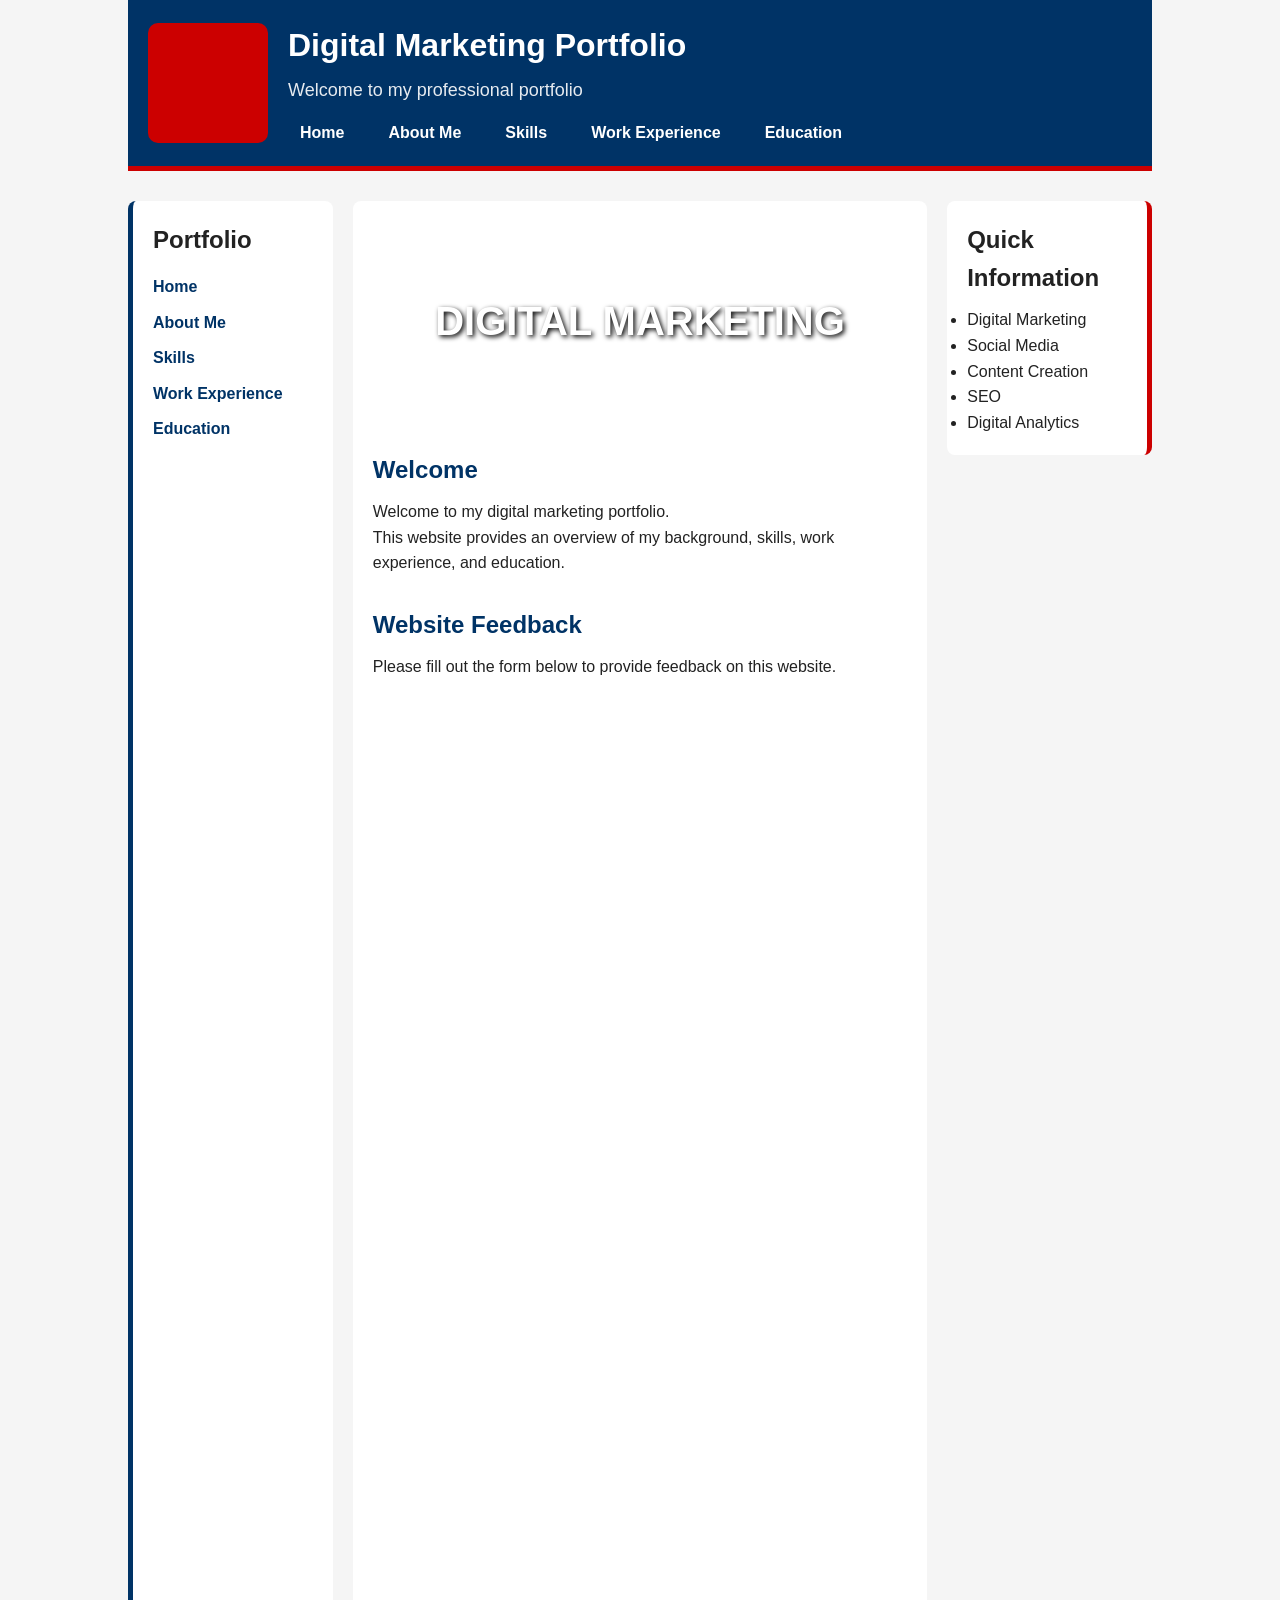
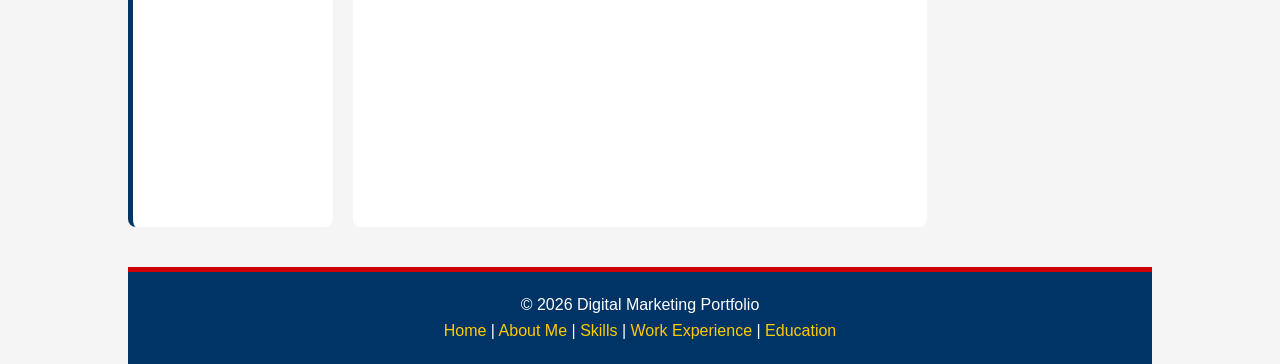
==== commit b3071aec: "Refactor index.html by removing comments and simplifying text Removed unnecessary comments and conde" ====
--- a/index.html
+++ b/index.html
@@ -12,10 +12,7 @@
 
     <div class="site-shell">
 
-        <!-- ================= HEADER ================= -->
-
         <header class="site-header">
-
             <div class="logo-area">
                 <div class="digital-marketing-graphic" aria-label="Digital marketing graphic"></div>
             </div>
@@ -30,15 +27,11 @@
 
                 <nav class="primary-navigation" data-site-nav aria-label="Main navigation"></nav>
             </div>
-
         </header>
 
 
-        <!-- ================= PAGE CONTENT ================= -->
-
         <div class="page-grid">
 
-            <!-- LEFT COLUMN -->
             <aside class="side-navigation">
                 <h2>Portfolio</h2>
                 <ul>
@@ -51,8 +44,6 @@
             </aside>
 
 
-            <!-- ================= MAIN CONTENT ================= -->
-
             <main class="main-content">
 
                 <section class="hero-image">
@@ -61,32 +52,12 @@
 
                 <section class="content-section">
                     <h2>Welcome</h2>
-
-                    <p>
-                        Welcome to my digital marketing portfolio.
-                        This website provides an overview of my
-                        professional background, digital marketing
-                        skills, work experience, and education.
-                    </p>
-
-                    <p>
-                        My portfolio demonstrates my understanding
-                        of digital communication, marketing strategy,
-                        content creation, social media, analytics,
-                        search engine optimization, and other areas
-                        of modern digital marketing.
-                    </p>
-
-                    <p>
-                        Use the navigation above to explore the
-                        different sections of my portfolio and learn
-                        more about my professional development and
-                        experience.
-                    </p>
+                    <p>Welcome to my digital marketing portfolio.</p>
+                    <p>This website provides an overview of my background, skills, work experience, and education.</p>
                 </section>
 
 
-                <!-- ================= GOOGLE FORM EMBED ================= -->
+                <!-- ⭐⭐⭐ GOOGLE FORM EMBED (THIS IS THE FIXED PART) ⭐⭐⭐ -->
 
                 <section class="content-section">
                     <h2>Website Feedback</h2>
@@ -107,8 +78,6 @@
             </main>
 
 
-            <!-- ================= RIGHT COLUMN ================= -->
-
             <aside class="sticky-content">
                 <div class="sticky-card">
                     <h2>Quick Information</h2>
@@ -125,23 +94,14 @@
         </div>
 
 
-        <!-- ================= FOOTER ================= -->
-
         <footer class="site-footer">
             <p>&copy; 2026 Digital Marketing Portfolio</p>
-
             <p>
                 <a href="index.html">Home</a> |
                 <a href="about.html">About Me</a> |
                 <a href="skills.html">Skills</a> |
                 <a href="work-experience.html">Work Experience</a> |
                 <a href="education.html">Education</a>
-            </p>
-
-            <p>
-                Contact |
-                Privacy Statement |
-                Webmaster
             </p>
         </footer>
 
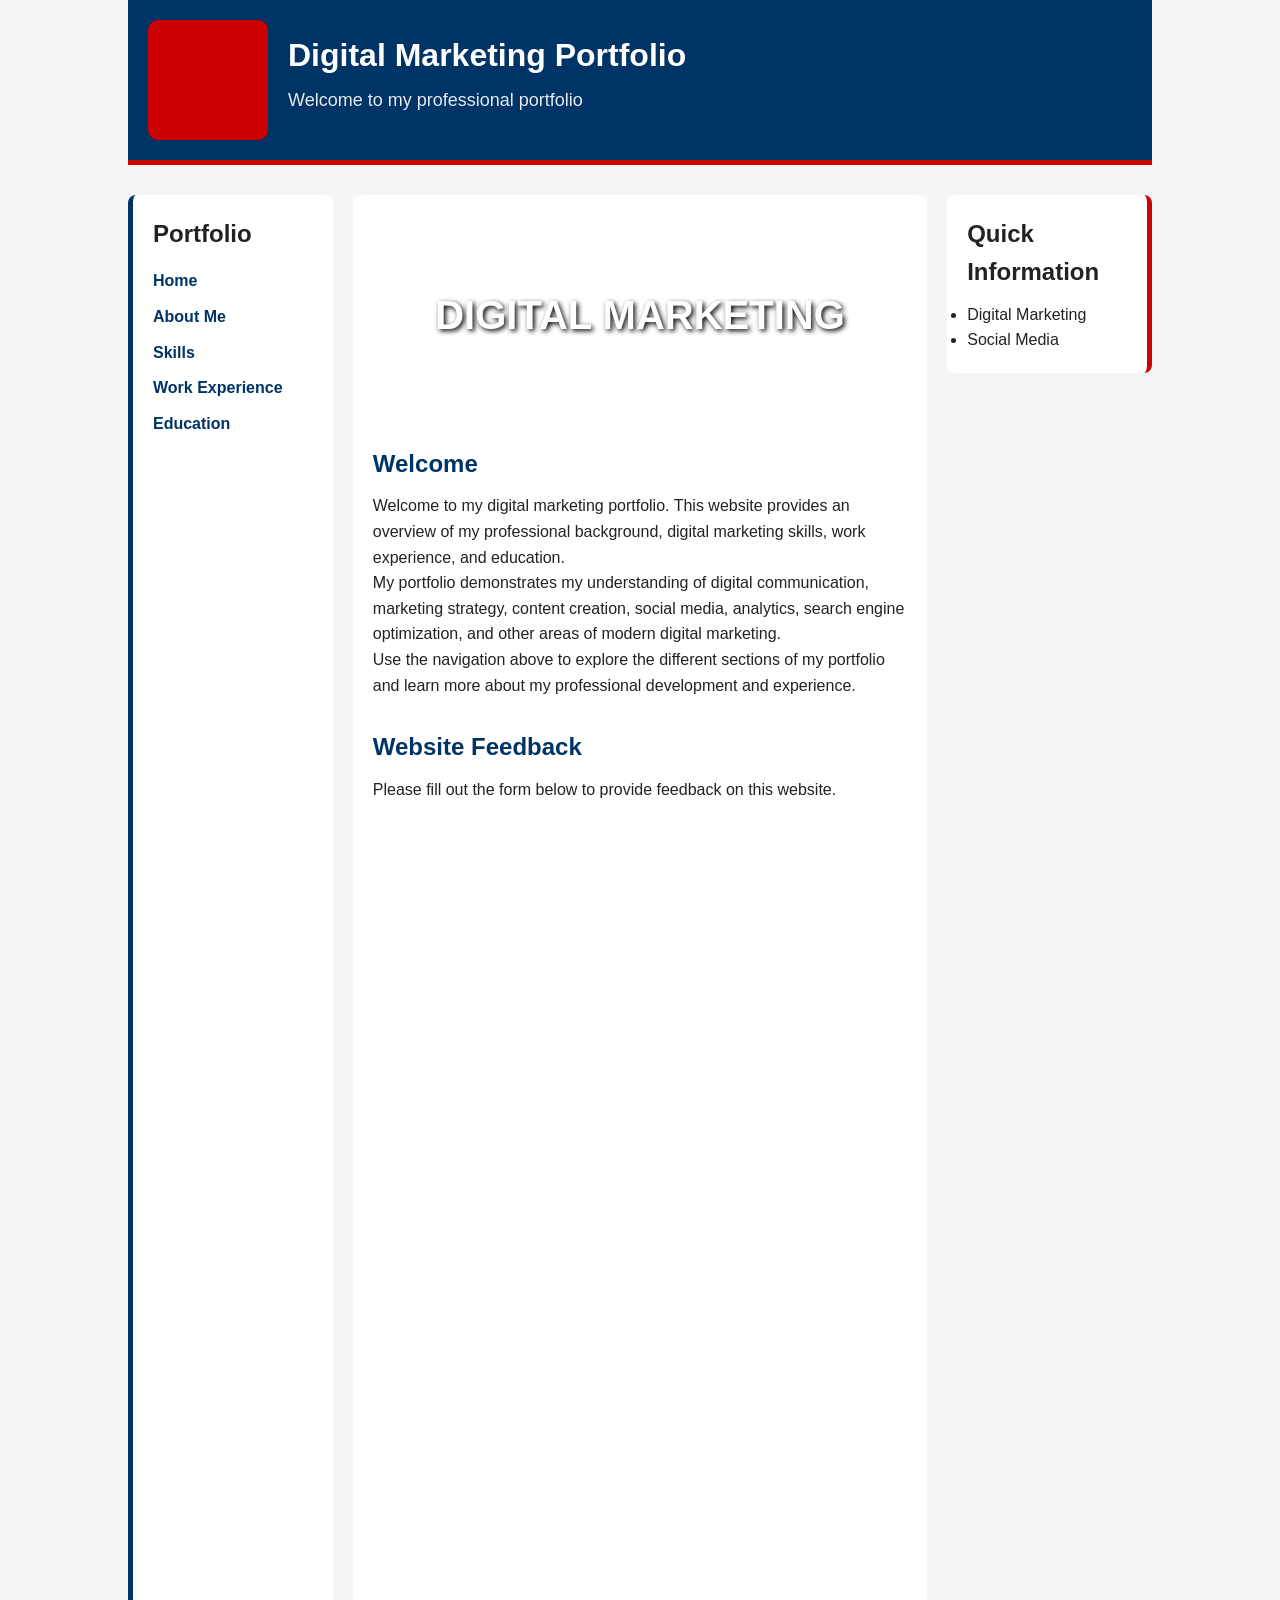
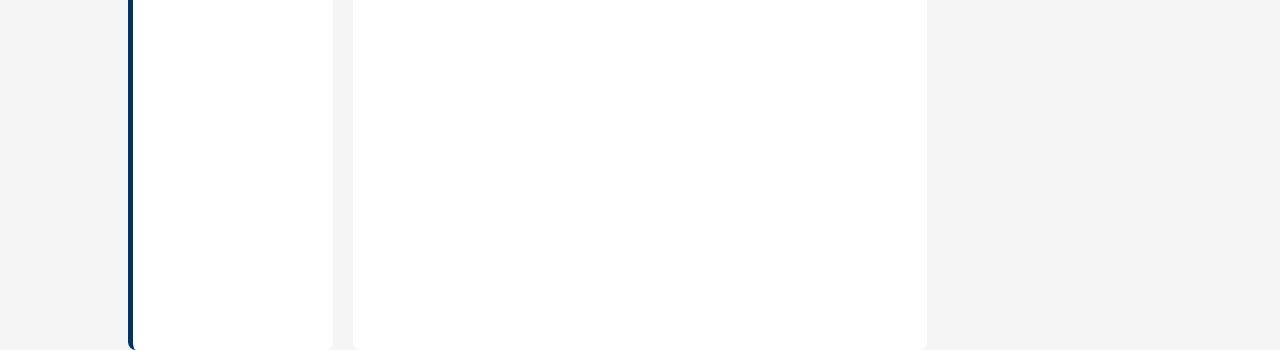
==== commit 9f6ff173: "Refactor HTML structure and update content Updated content sections for clarity and detail. Removed " ====
--- a/index.html
+++ b/index.html
@@ -12,7 +12,10 @@
 
     <div class="site-shell">
 
+        <!-- ================= HEADER ================= -->
+
         <header class="site-header">
+
             <div class="logo-area">
                 <div class="digital-marketing-graphic" aria-label="Digital marketing graphic"></div>
             </div>
@@ -27,11 +30,15 @@
 
                 <nav class="primary-navigation" data-site-nav aria-label="Main navigation"></nav>
             </div>
+
         </header>
 
 
+        <!-- ================= PAGE CONTENT ================= -->
+
         <div class="page-grid">
 
+            <!-- LEFT COLUMN -->
             <aside class="side-navigation">
                 <h2>Portfolio</h2>
                 <ul>
@@ -44,6 +51,8 @@
             </aside>
 
 
+            <!-- ================= MAIN CONTENT ================= -->
+
             <main class="main-content">
 
                 <section class="hero-image">
@@ -52,12 +61,32 @@
 
                 <section class="content-section">
                     <h2>Welcome</h2>
-                    <p>Welcome to my digital marketing portfolio.</p>
-                    <p>This website provides an overview of my background, skills, work experience, and education.</p>
+
+                    <p>
+                        Welcome to my digital marketing portfolio.
+                        This website provides an overview of my
+                        professional background, digital marketing
+                        skills, work experience, and education.
+                    </p>
+
+                    <p>
+                        My portfolio demonstrates my understanding
+                        of digital communication, marketing strategy,
+                        content creation, social media, analytics,
+                        search engine optimization, and other areas
+                        of modern digital marketing.
+                    </p>
+
+                    <p>
+                        Use the navigation above to explore the
+                        different sections of my portfolio and learn
+                        more about my professional development and
+                        experience.
+                    </p>
                 </section>
 
 
-                <!-- ⭐⭐⭐ GOOGLE FORM EMBED (THIS IS THE FIXED PART) ⭐⭐⭐ -->
+                <!-- ⭐⭐⭐ GOOGLE FORM EMBED — THIS IS THE IMPORTANT PART ⭐⭐⭐ -->
 
                 <section class="content-section">
                     <h2>Website Feedback</h2>
@@ -78,37 +107,11 @@
             </main>
 
 
+            <!-- ================= RIGHT COLUMN ================= -->
+
             <aside class="sticky-content">
                 <div class="sticky-card">
                     <h2>Quick Information</h2>
                     <ul>
                         <li>Digital Marketing</li>
-                        <li>Social Media</li>
-                        <li>Content Creation</li>
-                        <li>SEO</li>
-                        <li>Digital Analytics</li>
-                    </ul>
-                </div>
-            </aside>
-
-        </div>
-
-
-        <footer class="site-footer">
-            <p>&copy; 2026 Digital Marketing Portfolio</p>
-            <p>
-                <a href="index.html">Home</a> |
-                <a href="about.html">About Me</a> |
-                <a href="skills.html">Skills</a> |
-                <a href="work-experience.html">Work Experience</a> |
-                <a href="education.html">Education</a>
-            </p>
-        </footer>
-
-    </div>
-
-    <script src="navigation.js"></script>
-
-</body>
-
-</html>
+                        <li>Social Media
